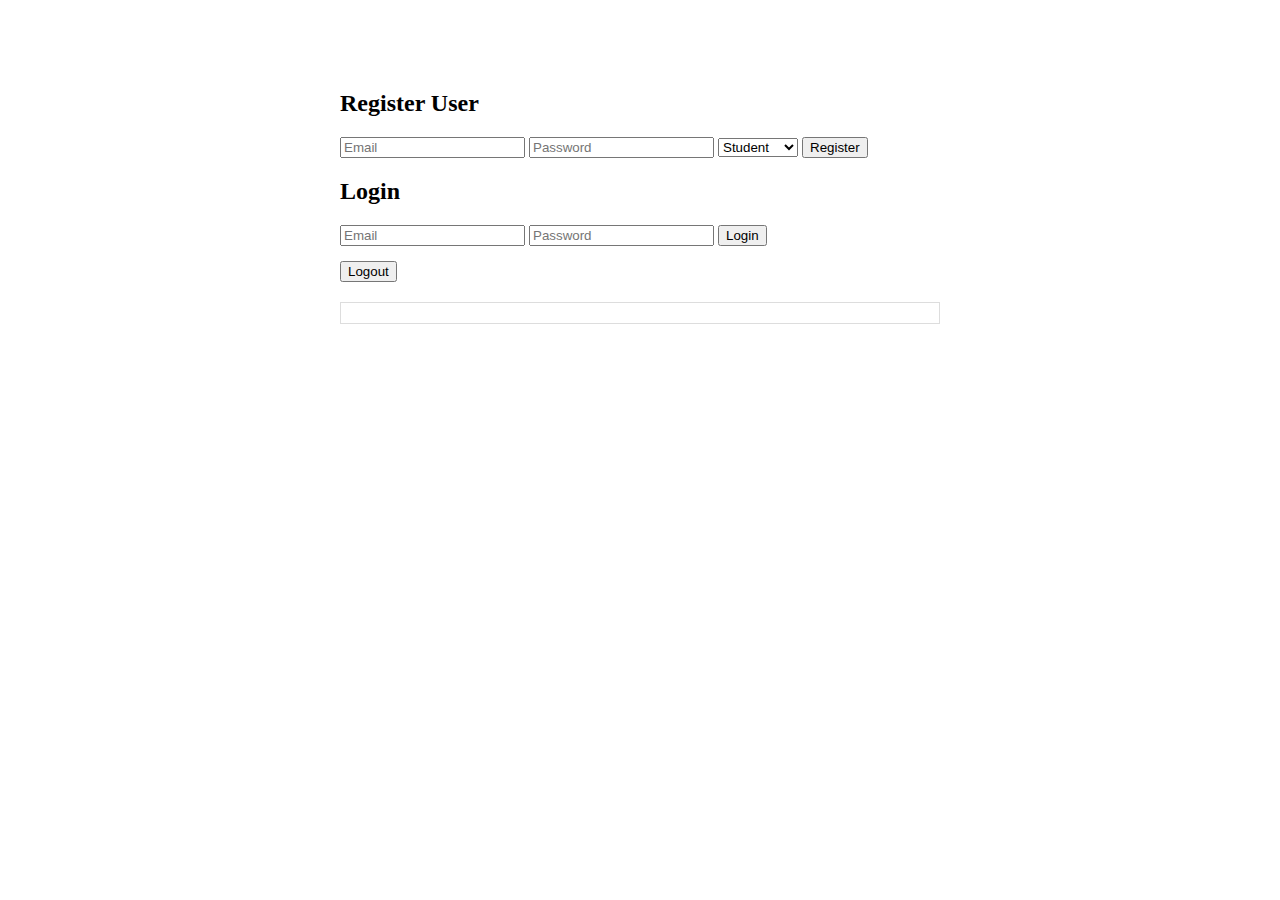
==== templates/index.html @ 05912cff "added basic website server to test user management" ====
<!DOCTYPE html>
<html>
<head>
    <title>Authentication Test</title>
    <style>
        .container {
            max-width: 600px;
            margin: 50px auto;
            padding: 20px;
        }
        .form-group {
            margin-bottom: 15px;
        }
        .response {
            margin-top: 20px;
            padding: 10px;
            border: 1px solid #ddd;
        }
    </style>
</head>
<body>
    <div class="container">
        <h2>Register User</h2>
        <div class="form-group">
            <input type="email" id="reg-username" placeholder="Email">
            <input type="password" id="reg-password" placeholder="Password">
            <select id="reg-role">
                <option value="student">Student</option>
                <option value="professor">Professor</option>
            </select>
            <button onclick="register()">Register</button>
        </div>

        <h2>Login</h2>
        <div class="form-group">
            <input type="email" id="login-username" placeholder="Email">
            <input type="password" id="login-password" placeholder="Password">
            <button onclick="login()">Login</button>
        </div>

        <button onclick="logout()">Logout</button>

        <div id="response" class="response"></div>
    </div>

    <script>
        function showResponse(data) {
            document.getElementById('response').innerHTML = JSON.stringify(data, null, 2);
        }

        async function register() {
            const username = document.getElementById('reg-username').value;
            const password = document.getElementById('reg-password').value;
            const role = document.getElementById('reg-role').value;

            try {
                const response = await fetch('/auth/users', {
                    method: 'POST',
                    headers: {
                        'Content-Type': 'application/json',
                    },
                    body: JSON.stringify({ username, password, role }),
                });
                const data = await response.json();
                showResponse(data);
            } catch (error) {
                showResponse({ error: error.message });
            }
        }

        async function login() {
            const username = document.getElementById('login-username').value;
            const password = document.getElementById('login-password').value;

            try {
                const response = await fetch('/auth/login', {
                    method: 'POST',
                    headers: {
                        'Content-Type': 'application/json',
                    },
                    body: JSON.stringify({ username, password }),
                });
                const data = await response.json();
                showResponse(data);
            } catch (error) {
                showResponse({ error: error.message });
            }
        }

        async function logout() {
            try {
                const response = await fetch('/auth/logout', {
                    method: 'POST',
                });
                const data = await response.json();
                showResponse(data);
            } catch (error) {
                showResponse({ error: error.message });
            }
        }
    </script>
</body>
</html>
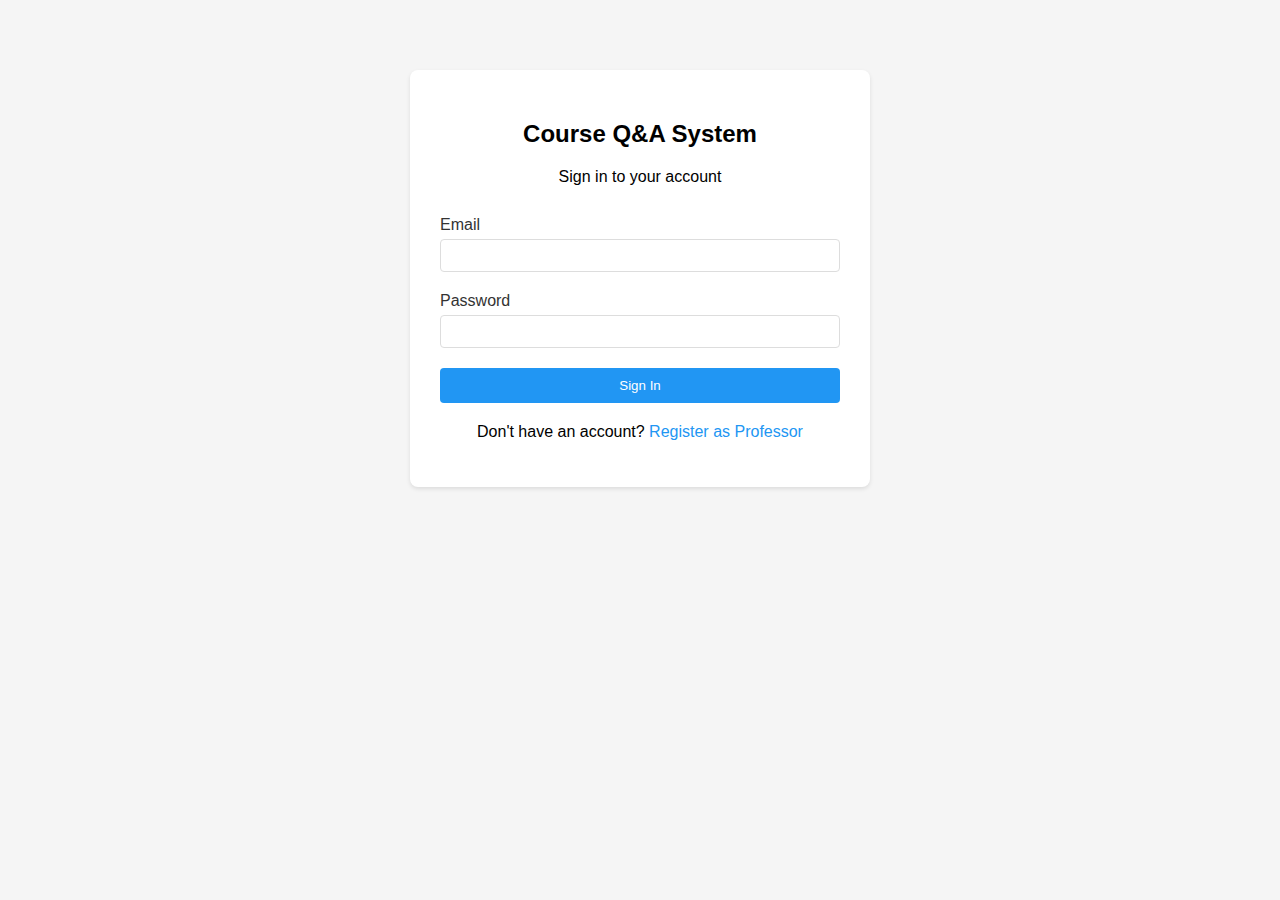
==== commit 5839c1ec: "professor dashboard can upload and view files directly" ====
--- a/templates/index.html
+++ b/templates/index.html
@@ -1,103 +1,130 @@
 <!DOCTYPE html>
 <html>
 <head>
-    <title>Authentication Test</title>
+    <title>Course Q&A System - Login</title>
     <style>
-        .container {
-            max-width: 600px;
-            margin: 50px auto;
+        body {
+            font-family: Arial, sans-serif;
+            background-color: #f5f5f5;
+            margin: 0;
             padding: 20px;
         }
+        .container {
+            max-width: 400px;
+            margin: 50px auto;
+            background: white;
+            padding: 30px;
+            border-radius: 8px;
+            box-shadow: 0 2px 4px rgba(0,0,0,0.1);
+        }
+        .header {
+            text-align: center;
+            margin-bottom: 30px;
+        }
         .form-group {
-            margin-bottom: 15px;
+            margin-bottom: 20px;
         }
-        .response {
+        label {
+            display: block;
+            margin-bottom: 5px;
+            color: #333;
+        }
+        input {
+            width: 100%;
+            padding: 8px;
+            border: 1px solid #ddd;
+            border-radius: 4px;
+            box-sizing: border-box;
+        }
+        button {
+            width: 100%;
+            padding: 10px;
+            background-color: #2196f3;
+            color: white;
+            border: none;
+            border-radius: 4px;
+            cursor: pointer;
+        }
+        button:hover {
+            background-color: #1976d2;
+        }
+        .error {
+            color: red;
+            margin-top: 10px;
+            text-align: center;
+        }
+        .register-link {
+            text-align: center;
             margin-top: 20px;
-            padding: 10px;
-            border: 1px solid #ddd;
+        }
+        .register-link a {
+            color: #2196f3;
+            text-decoration: none;
+        }
+        .register-link a:hover {
+            text-decoration: underline;
         }
     </style>
 </head>
 <body>
     <div class="container">
-        <h2>Register User</h2>
-        <div class="form-group">
-            <input type="email" id="reg-username" placeholder="Email">
-            <input type="password" id="reg-password" placeholder="Password">
-            <select id="reg-role">
-                <option value="student">Student</option>
-                <option value="professor">Professor</option>
-            </select>
-            <button onclick="register()">Register</button>
+        <div class="header">
+            <h2>Course Q&A System</h2>
+            <p>Sign in to your account</p>
         </div>
-
-        <h2>Login</h2>
-        <div class="form-group">
-            <input type="email" id="login-username" placeholder="Email">
-            <input type="password" id="login-password" placeholder="Password">
-            <button onclick="login()">Login</button>
+        
+        <form id="loginForm">
+            <div class="form-group">
+                <label for="username">Email</label>
+                <input type="email" id="username" name="username" required>
+            </div>
+            
+            <div class="form-group">
+                <label for="password">Password</label>
+                <input type="password" id="password" name="password" required>
+            </div>
+            
+            <button type="submit">Sign In</button>
+            
+            <div id="error" class="error"></div>
+        </form>
+        
+        <div class="register-link">
+            <p>Don't have an account? <a href="/register">Register as Professor</a></p>
         </div>
-
-        <button onclick="logout()">Logout</button>
-
-        <div id="response" class="response"></div>
     </div>
 
     <script>
-        function showResponse(data) {
-            document.getElementById('response').innerHTML = JSON.stringify(data, null, 2);
-        }
-
-        async function register() {
-            const username = document.getElementById('reg-username').value;
-            const password = document.getElementById('reg-password').value;
-            const role = document.getElementById('reg-role').value;
-
-            try {
-                const response = await fetch('/auth/users', {
-                    method: 'POST',
-                    headers: {
-                        'Content-Type': 'application/json',
-                    },
-                    body: JSON.stringify({ username, password, role }),
-                });
-                const data = await response.json();
-                showResponse(data);
-            } catch (error) {
-                showResponse({ error: error.message });
-            }
-        }
-
-        async function login() {
-            const username = document.getElementById('login-username').value;
-            const password = document.getElementById('login-password').value;
-
+        document.getElementById('loginForm').addEventListener('submit', async (e) => {
+            e.preventDefault();
+            
+            const username = document.getElementById('username').value;
+            const password = document.getElementById('password').value;
+            
             try {
                 const response = await fetch('/auth/login', {
                     method: 'POST',
                     headers: {
-                        'Content-Type': 'application/json',
+                        'Content-Type': 'application/json'
                     },
-                    body: JSON.stringify({ username, password }),
+                    body: JSON.stringify({ username, password })
                 });
+                
                 const data = await response.json();
-                showResponse(data);
+                
+                if (response.ok) {
+                    if (data.user.role === 'professor') {
+                        window.location.href = '/professor-dashboard';
+                    } else {
+                        window.location.href = '/chat';
+                    }
+                } else {
+                    document.getElementById('error').textContent = data.error || 'Login failed';
+                }
             } catch (error) {
-                showResponse({ error: error.message });
+                document.getElementById('error').textContent = 'An error occurred. Please try again.';
             }
-        }
-
-        async function logout() {
-            try {
-                const response = await fetch('/auth/logout', {
-                    method: 'POST',
-                });
-                const data = await response.json();
-                showResponse(data);
-            } catch (error) {
-                showResponse({ error: error.message });
-            }
-        }
+        });
     </script>
 </body>
 </html>